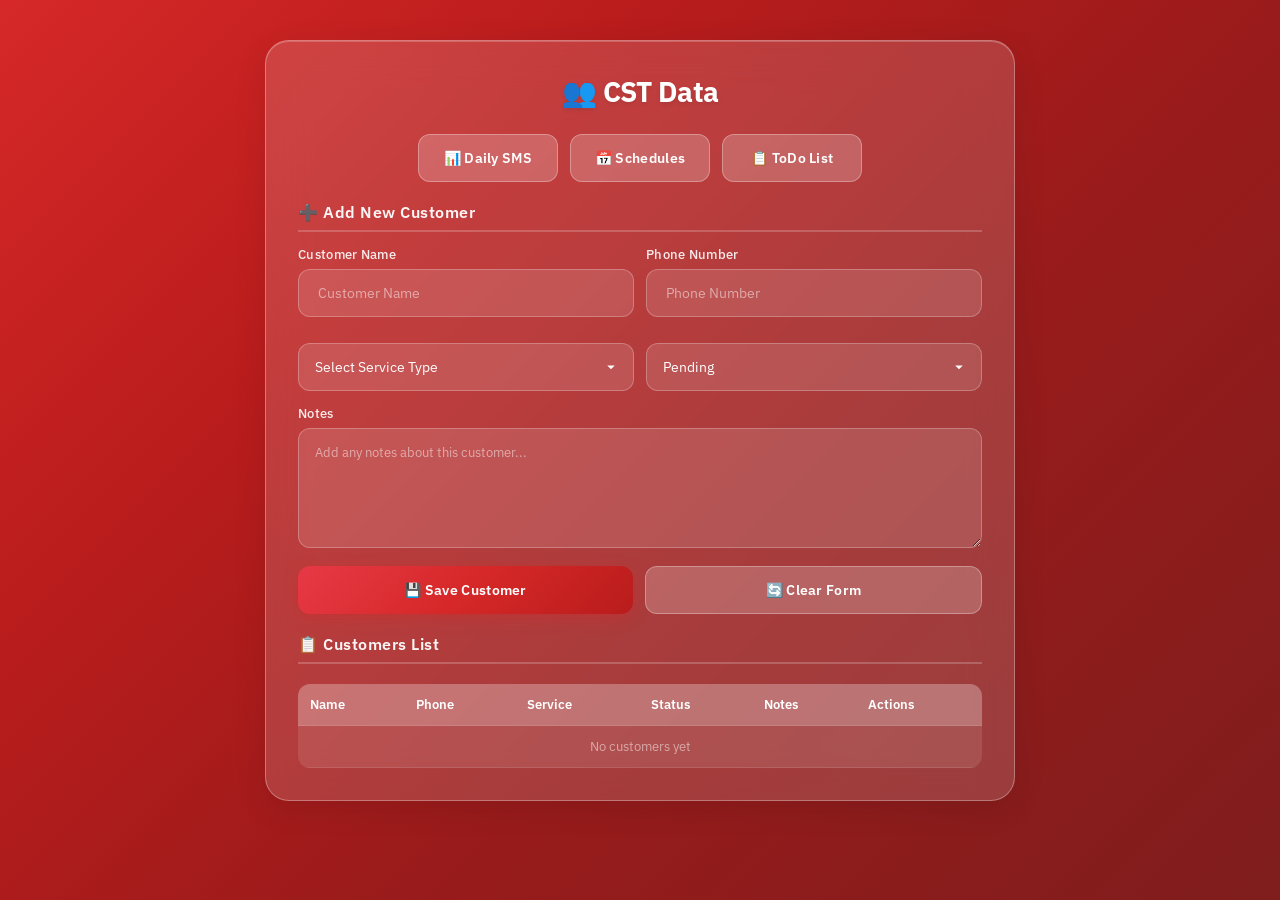
==== cst.html @ 6220a2fd "CST Data added" ====
<!DOCTYPE html>
<html lang="en">
<head>
<meta charset="UTF-8">
<meta name="viewport" content="width=device-width, initial-scale=1.0">
<link rel="icon" href="img/vf_icon.svg" type="image/svg+xml">
<title>CST Data - VF SMS</title>
<link href="https://fonts.googleapis.com/css2?family=IBM+Plex+Sans:wght@300;400;500;600;700&display=swap" rel="stylesheet">
<style>
* {
    margin: 0;
    padding: 0;
    box-sizing: border-box;
}

body {
    font-family: 'IBM Plex Sans', -apple-system, BlinkMacSystemFont, sans-serif;
    min-height: 100vh;
    background: linear-gradient(135deg, #d62828 0%, #b91c1c 30%, #991b1b 60%, #7f1d1d 100%);
    background-attachment: fixed;
    padding: 20px;
    display: flex;
    justify-content: center;
    align-items: flex-start;
}

.container {
    max-width: 750px;
    width: 100%;
    margin: 20px auto;
    background: rgba(255, 255, 255, 0.15);
    backdrop-filter: blur(20px);
    -webkit-backdrop-filter: blur(20px);
    border: 1px solid rgba(255, 255, 255, 0.3);
    border-radius: 24px;
    padding: 32px;
    box-shadow: 
        0 8px 32px rgba(0, 0, 0, 0.1),
        inset 0 1px 0 rgba(255, 255, 255, 0.2);
}

h2 {
    color: white;
    font-size: 28px;
    font-weight: 700;
    margin-bottom: 24px;
    text-align: center;
    text-shadow: 0 2px 4px rgba(0, 0, 0, 0.1);
    letter-spacing: -0.5px;
}

h3 {
    color: rgba(255, 255, 255, 0.95);
    font-size: 16px;
    font-weight: 600;
    margin: 20px 0 14px 0;
    padding-bottom: 8px;
    border-bottom: 2px solid rgba(255, 255, 255, 0.2);
    letter-spacing: 0.5px;
}

label {
    display: block;
    color: rgba(255, 255, 255, 0.9);
    font-size: 13px;
    font-weight: 500;
    margin-bottom: 6px;
    letter-spacing: 0.3px;
}

input, select, textarea {
    width: 100%;
    padding: 14px 16px;
    margin-bottom: 14px;
    border: 1px solid rgba(255, 255, 255, 0.25);
    border-radius: 12px;
    font-size: 14px;
    font-family: inherit;
    background: rgba(255, 255, 255, 0.12);
    color: white;
    transition: all 0.3s ease;
    outline: none;
}

input::placeholder, textarea::placeholder {
    color: rgba(255, 255, 255, 0.5);
}

input:focus, select:focus, textarea:focus {
    background: rgba(255, 255, 255, 0.2);
    border-color: rgba(255, 255, 255, 0.5);
    box-shadow: 0 0 0 3px rgba(255, 255, 255, 0.15);
}

select {
    cursor: pointer;
    appearance: none;
    background-image: url("data:image/svg+xml,%3Csvg xmlns='http://www.w3.org/2000/svg' width='12' height='12' fill='white' viewBox='0 0 16 16'%3E%3Cpath d='M8 11L3 6h10l-5 5z'/%3E%3C/svg%3E");
    background-repeat: no-repeat;
    background-position: right 16px center;
    padding-right: 40px;
}

select option {
    background: #667eea;
    color: white;
}

textarea {
    height: 120px;
    resize: vertical;
    font-size: 13px;
    line-height: 1.6;
}

.button-group {
    display: flex;
    gap: 12px;
    margin-bottom: 16px;
    flex-wrap: wrap;
}

button {
    flex: 1;
    min-width: 140px;
    padding: 14px 24px;
    border: none;
    border-radius: 12px;
    font-size: 14px;
    font-weight: 600;
    font-family: inherit;
    cursor: pointer;
    transition: all 0.3s ease;
    letter-spacing: 0.3px;
}

.btn-primary {
    background: linear-gradient(135deg, #e63946 0%, #d62828 50%, #b91c1c 100%);
    color: white;
    box-shadow: 0 4px 15px rgba(214, 40, 40, 0.4);
}

.btn-primary:hover {
    transform: translateY(-2px);
    box-shadow: 0 6px 20px rgba(214, 40, 40, 0.5);
}

.btn-secondary {
    background: rgba(255, 255, 255, 0.2);
    color: white;
    border: 1px solid rgba(255, 255, 255, 0.3);
}

.btn-secondary:hover {
    background: rgba(255, 255, 255, 0.3);
    transform: translateY(-2px);
}

.btn-whatsapp {
    background: linear-gradient(135deg, #25D366 0%, #128C7E 100%);
    color: white;
    box-shadow: 0 4px 15px rgba(37, 211, 102, 0.4);
}

.btn-whatsapp:hover {
    transform: translateY(-2px);
    box-shadow: 0 6px 20px rgba(37, 211, 102, 0.5);
}

.btn-call {
    background: linear-gradient(135deg, #2196F3 0%, #1976D2 100%);
    color: white;
    box-shadow: 0 4px 15px rgba(33, 150, 243, 0.4);
}

.btn-call:hover {
    transform: translateY(-2px);
    box-shadow: 0 6px 20px rgba(33, 150, 243, 0.5);
}

.input-grid {
    display: grid;
    grid-template-columns: repeat(2, 1fr);
    gap: 12px;
}

.input-full {
    grid-column: 1 / -1;
}

/* Customer List Styles */
.table-wrapper {
    overflow-x: auto;
    -webkit-overflow-scrolling: touch;
    margin-top: 20px;
}

/* Scroll hint - hidden on desktop, shown on mobile */
.scroll-hint {
    display: none;
    text-align: center;
    color: rgba(255, 255, 255, 0.5);
    font-size: 11px;
    padding: 8px;
}

.customer-table {
    width: 100%;
    min-width: 600px;
    border-collapse: collapse;
    background: rgba(255, 255, 255, 0.1);
    border-radius: 12px;
    overflow: hidden;
}

.customer-table th,
.customer-table td {
    padding: 12px;
    text-align: left;
    color: white;
    font-size: 13px;
}

.customer-table th {
    background: rgba(255, 255, 255, 0.2);
    font-weight: 600;
}

.customer-table tr {
    border-bottom: 1px solid rgba(255, 255, 255, 0.1);
}

.customer-table tr:hover {
    background: rgba(255, 255, 255, 0.1);
}

.status-badge {
    padding: 4px 10px;
    border-radius: 20px;
    font-size: 12px;
    font-weight: 500;
}

.status-pending {
    background: rgba(251, 191, 36, 0.3);
    color: #fbbf24;
}

.status-completed {
    background: rgba(74, 222, 128, 0.3);
    color: #4ade80;
}

.status-cancelled {
    background: rgba(248, 113, 113, 0.3);
    color: #f87171;
}

.action-btns {
    display: flex;
    gap: 8px;
}

.action-btns button {
    padding: 6px 12px;
    min-width: auto;
    font-size: 12px;
}

.delete-btn {
    background: rgba(248, 113, 113, 0.3);
    color: #f87171;
    border: 1px solid rgba(248, 113, 113, 0.5);
}

.delete-btn:hover {
    background: rgba(248, 113, 113, 0.5);
}

.edit-btn {
    background: rgba(251, 191, 36, 0.3);
    color: #fbbf24;
    border: 1px solid rgba(251, 191, 36, 0.5);
}

.edit-btn:hover {
    background: rgba(251, 191, 36, 0.5);
}

/* Responsive */
@media (max-width: 600px) {
    body {
        padding: 12px;
    }

    .container {
        padding: 20px;
        margin: 10px auto;
        border-radius: 20px;
    }

    h2 {
        font-size: 22px;
        margin-bottom: 20px;
    }

    input, select, textarea {
        padding: 12px 14px;
        font-size: 14px;
        border-radius: 10px;
    }

    .input-grid {
        grid-template-columns: 1fr;
    }

    .button-group {
        flex-direction: column;
    }

    button {
        width: 100%;
    }

    .customer-table {
        font-size: 11px;
    }

    .customer-table th,
    .customer-table td {
        padding: 8px;
    }

    .action-btns {
        flex-direction: column;
    }

    .scroll-hint {
        display: block;
    }
}

/* Animation */
@keyframes fadeIn {
    from { opacity: 0; transform: translateY(10px); }
    to { opacity: 1; transform: translateY(0); }
}

.container {
    animation: fadeIn 0.5s ease-out;
}

/* Scrollbar */
::-webkit-scrollbar {
    width: 8px;
}

::-webkit-scrollbar-track {
    background: rgba(255, 255, 255, 0.1);
    border-radius: 4px;
}

::-webkit-scrollbar-thumb {
    background: rgba(255, 255, 255, 0.3);
    border-radius: 4px;
}

::-webkit-scrollbar-thumb:hover {
    background: rgba(255, 255, 255, 0.4);
}

.nav-links {
    display: flex;
    gap: 12px;
    justify-content: center;
    margin-bottom: 20px;
    flex-wrap: wrap;
}

.nav-links a button {
    flex: none;
}
</style>
</head>
<body>

<div class="container">
    <h2>👥 CST Data</h2>
    
    <div class="nav-links">
        <a href="index.html">
            <button class="btn-secondary">📊 Daily SMS</button>
        </a>
        <a href="schedule.html">
            <button class="btn-secondary">📅 Schedules</button>
        </a>
        <a href="todo.html">
            <button class="btn-secondary">📋 ToDo List</button>
        </a>
    </div>

    <h3>➕ Add New Customer</h3>
    <div class="input-grid">
        <div class="input-wrapper">
            <label class="floating-label">Customer Name</label>
            <input type="text" id="customerName" placeholder=" Customer Name"> 
        </div>
        <div class="input-wrapper">
            <label class="floating-label">Phone Number</label>
            <input type="tel" id="customerPhone" placeholder=" Phone Number">
        </div>
        <div class="input-wrapper">
            <select id="serviceType">
                <option value="">Select Service Type</option>
                <option value="Postpaid">Postpaid</option>
                <option value="Prepaid">Prepaid</option>
                <option value="@Home">@Home</option>
                <option value="ADSL">ADSL</option>
                <option value="Enterprise">Enterprise</option>
                <option value="Device">Device</option>
                <option value="Sim Swap">Sim Swap</option>
                <option value="MNP">MNP</option>
                <option value="Other">Other</option>
            </select>
        </div>
        <div class="input-wrapper">
            <select id="orderStatus">
                <option value="Pending">Pending</option>
                <option value="Completed">Completed</option>
                <option value="Cancelled">Cancelled</option>
                <option value="In Progress">In Progress</option>
            </select>
        </div>
    </div>

    <label>Notes</label>
    <textarea id="customerNotes" placeholder="Add any notes about this customer..."></textarea>

    <div class="button-group">
        <button class="btn-primary" onclick="saveCustomer()">💾 Save Customer</button>
        <button class="btn-secondary" onclick="clearForm()">🔄 Clear Form</button>
    </div>

    <h3>📋 Customers List</h3>
    <div class="table-wrapper">
        <div class="scroll-hint">← Scroll →</div>
        <div id="customerList">
            <table class="customer-table">
            <thead>
                <tr>
                    <th>Name</th>
                    <th>Phone</th>
                    <th>Service</th>
                    <th>Status</th>
                    <th>Notes</th>
                    <th>Actions</th>
                </tr>
            </thead>
            <tbody id="customerTableBody">
            </tbody>
        </table>
    </div>
    </div>
</div>

<script>
// ===== Load Customers from LocalStorage =====
let customers = JSON.parse(localStorage.getItem('cstCustomers')) || [];

function renderCustomers() {
    const tbody = document.getElementById('customerTableBody');
    tbody.innerHTML = '';

    if (customers.length === 0) {
        tbody.innerHTML = '<tr><td colspan="6" style="text-align:center;color:rgba(255,255,255,0.5)">No customers yet</td></tr>';
        return;
    }

    customers.forEach((customer, index) => {
        let statusClass = '';
        if (customer.status === 'Completed') statusClass = 'status-completed';
        else if (customer.status === 'Cancelled') statusClass = 'status-cancelled';
        else statusClass = 'status-pending';

        const row = `
            <tr>
                <td>${customer.name}</td>
                <td>${customer.phone}</td>
                <td>${customer.service}</td>
                <td><span class="status-badge ${statusClass}">${customer.status}</span></td>
                <td>${customer.notes || '-'}</td>
                <td class="action-btns">
                    <button class="btn-whatsapp" onclick="sendWhatsApp('${customer.phone}')">💬</button>
                    <button class="btn-call" onclick="makeCall('${customer.phone}')">📞</button>
                    <button class="edit-btn" onclick="editCustomer(${index})">✏️</button>
                    <button class="delete-btn" onclick="deleteCustomer(${index})">🗑️</button>
                </td>
            </tr>
        `;
        tbody.innerHTML += row;
    });
}

function saveCustomer() {
    const name = document.getElementById('customerName').value;
    const phone = document.getElementById('customerPhone').value;
    const service = document.getElementById('serviceType').value;
    const status = document.getElementById('orderStatus').value;
    const notes = document.getElementById('customerNotes').value;

    if (!name || !phone) {
        alert('Please enter customer name and phone number');
        return;
    }

    const customer = {
        name: name,
        phone: phone,
        service: service || 'Other',
        status: status,
        notes: notes,
        date: new Date().toISOString()
    };

    customers.push(customer);
    localStorage.setItem('cstCustomers', JSON.stringify(customers));
    renderCustomers();
    clearForm();
}

function deleteCustomer(index) {
    if (confirm('Are you sure you want to delete this customer?')) {
        customers.splice(index, 1);
        localStorage.setItem('cstCustomers', JSON.stringify(customers));
        renderCustomers();
    }
}

function editCustomer(index) {
    const customer = customers[index];
    document.getElementById('customerName').value = customer.name;
    document.getElementById('customerPhone').value = customer.phone;
    document.getElementById('serviceType').value = customer.service;
    document.getElementById('orderStatus').value = customer.status;
    document.getElementById('customerNotes').value = customer.notes;
    
    // Store the index for update
    document.getElementById('customerName').dataset.editIndex = index;
    
    // Change button text to indicate update mode
    const saveBtn = document.querySelector('.btn-primary');
    saveBtn.innerHTML = '💾 Update Customer';
    saveBtn.onclick = function() { updateCustomer(index); };
    
    // Scroll to form
    window.scrollTo({ top: 0, behavior: 'smooth' });
}

function updateCustomer(index) {
    const name = document.getElementById('customerName').value;
    const phone = document.getElementById('customerPhone').value;
    const service = document.getElementById('serviceType').value;
    const status = document.getElementById('orderStatus').value;
    const notes = document.getElementById('customerNotes').value;

    if (!name || !phone) {
        alert('Please enter customer name and phone number');
        return;
    }

    customers[index] = {
        name: name,
        phone: phone,
        service: service || 'Other',
        status: status,
        notes: notes,
        date: customers[index].date // Keep original date
    };

    localStorage.setItem('cstCustomers', JSON.stringify(customers));
    renderCustomers();
    clearForm();
    
    // Reset button
    const saveBtn = document.querySelector('.btn-primary');
    saveBtn.innerHTML = '💾 Save Customer';
    saveBtn.onclick = function() { saveCustomer(); };
}

function clearForm() {
    document.getElementById('customerName').value = '';
    document.getElementById('customerPhone').value = '';
    document.getElementById('serviceType').value = '';
    document.getElementById('orderStatus').value = 'Pending';
    document.getElementById('customerNotes').value = '';
    
    // Reset button
    const saveBtn = document.querySelector('.btn-primary');
    saveBtn.innerHTML = '💾 Save Customer';
    saveBtn.onclick = function() { saveCustomer(); };
}

function sendWhatsApp(phone) {
    // Remove any non-digit characters from phone
    const cleanPhone = phone.replace(/\D/g, '');
    // Check if it already has country code
    const formattedPhone = cleanPhone.startsWith('20') ? cleanPhone : '20' + cleanPhone;
    window.open(`https://wa.me/${formattedPhone}`, '_blank');
}

function makeCall(phone) {
    window.open(`tel:${phone}`, '_blank');
}

// Floating Labels
const inputs = document.querySelectorAll('input');
inputs.forEach(input => {
    input.addEventListener('input', function() {
        if (this.value) {
            this.classList.add('has-value');
        } else {
            this.classList.remove('has-value');
        }
    });
});

// Initial render
renderCustomers();
</script>

</body>
</html>
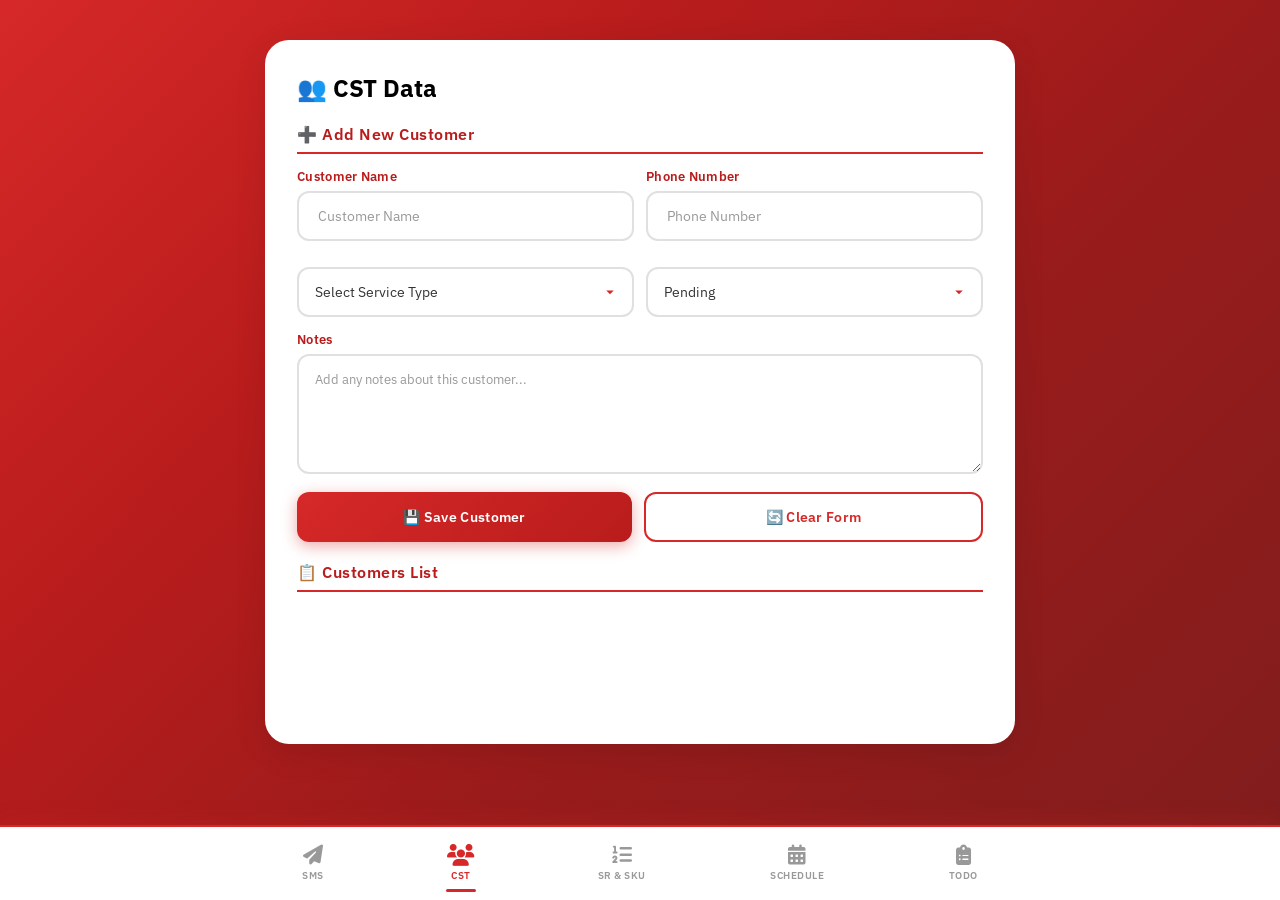
==== commit f8df7e62: "V 3" ====
--- a/cst.html
+++ b/cst.html
@@ -4,400 +4,17 @@
 <meta charset="UTF-8">
 <meta name="viewport" content="width=device-width, initial-scale=1.0">
 <link rel="icon" href="img/vf_icon.svg" type="image/svg+xml">
+<link rel="apple-touch-icon" href="img/vf_icon.svg">
+<meta name="apple-mobile-web-app-capable" content="yes">
+<meta name="apple-mobile-web-app-status-bar-style" content="black-translucent">
 <title>CST Data - VF SMS</title>
-<link href="https://fonts.googleapis.com/css2?family=IBM+Plex+Sans:wght@300;400;500;600;700&display=swap" rel="stylesheet">
-<style>
-* {
-    margin: 0;
-    padding: 0;
-    box-sizing: border-box;
-}
-
-body {
-    font-family: 'IBM Plex Sans', -apple-system, BlinkMacSystemFont, sans-serif;
-    min-height: 100vh;
-    background: linear-gradient(135deg, #d62828 0%, #b91c1c 30%, #991b1b 60%, #7f1d1d 100%);
-    background-attachment: fixed;
-    padding: 20px;
-    display: flex;
-    justify-content: center;
-    align-items: flex-start;
-}
-
-.container {
-    max-width: 750px;
-    width: 100%;
-    margin: 20px auto;
-    background: rgba(255, 255, 255, 0.15);
-    backdrop-filter: blur(20px);
-    -webkit-backdrop-filter: blur(20px);
-    border: 1px solid rgba(255, 255, 255, 0.3);
-    border-radius: 24px;
-    padding: 32px;
-    box-shadow: 
-        0 8px 32px rgba(0, 0, 0, 0.1),
-        inset 0 1px 0 rgba(255, 255, 255, 0.2);
-}
-
-h2 {
-    color: white;
-    font-size: 28px;
-    font-weight: 700;
-    margin-bottom: 24px;
-    text-align: center;
-    text-shadow: 0 2px 4px rgba(0, 0, 0, 0.1);
-    letter-spacing: -0.5px;
-}
-
-h3 {
-    color: rgba(255, 255, 255, 0.95);
-    font-size: 16px;
-    font-weight: 600;
-    margin: 20px 0 14px 0;
-    padding-bottom: 8px;
-    border-bottom: 2px solid rgba(255, 255, 255, 0.2);
-    letter-spacing: 0.5px;
-}
-
-label {
-    display: block;
-    color: rgba(255, 255, 255, 0.9);
-    font-size: 13px;
-    font-weight: 500;
-    margin-bottom: 6px;
-    letter-spacing: 0.3px;
-}
-
-input, select, textarea {
-    width: 100%;
-    padding: 14px 16px;
-    margin-bottom: 14px;
-    border: 1px solid rgba(255, 255, 255, 0.25);
-    border-radius: 12px;
-    font-size: 14px;
-    font-family: inherit;
-    background: rgba(255, 255, 255, 0.12);
-    color: white;
-    transition: all 0.3s ease;
-    outline: none;
-}
-
-input::placeholder, textarea::placeholder {
-    color: rgba(255, 255, 255, 0.5);
-}
-
-input:focus, select:focus, textarea:focus {
-    background: rgba(255, 255, 255, 0.2);
-    border-color: rgba(255, 255, 255, 0.5);
-    box-shadow: 0 0 0 3px rgba(255, 255, 255, 0.15);
-}
-
-select {
-    cursor: pointer;
-    appearance: none;
-    background-image: url("data:image/svg+xml,%3Csvg xmlns='http://www.w3.org/2000/svg' width='12' height='12' fill='white' viewBox='0 0 16 16'%3E%3Cpath d='M8 11L3 6h10l-5 5z'/%3E%3C/svg%3E");
-    background-repeat: no-repeat;
-    background-position: right 16px center;
-    padding-right: 40px;
-}
-
-select option {
-    background: #667eea;
-    color: white;
-}
-
-textarea {
-    height: 120px;
-    resize: vertical;
-    font-size: 13px;
-    line-height: 1.6;
-}
-
-.button-group {
-    display: flex;
-    gap: 12px;
-    margin-bottom: 16px;
-    flex-wrap: wrap;
-}
-
-button {
-    flex: 1;
-    min-width: 140px;
-    padding: 14px 24px;
-    border: none;
-    border-radius: 12px;
-    font-size: 14px;
-    font-weight: 600;
-    font-family: inherit;
-    cursor: pointer;
-    transition: all 0.3s ease;
-    letter-spacing: 0.3px;
-}
-
-.btn-primary {
-    background: linear-gradient(135deg, #e63946 0%, #d62828 50%, #b91c1c 100%);
-    color: white;
-    box-shadow: 0 4px 15px rgba(214, 40, 40, 0.4);
-}
-
-.btn-primary:hover {
-    transform: translateY(-2px);
-    box-shadow: 0 6px 20px rgba(214, 40, 40, 0.5);
-}
-
-.btn-secondary {
-    background: rgba(255, 255, 255, 0.2);
-    color: white;
-    border: 1px solid rgba(255, 255, 255, 0.3);
-}
-
-.btn-secondary:hover {
-    background: rgba(255, 255, 255, 0.3);
-    transform: translateY(-2px);
-}
-
-.btn-whatsapp {
-    background: linear-gradient(135deg, #25D366 0%, #128C7E 100%);
-    color: white;
-    box-shadow: 0 4px 15px rgba(37, 211, 102, 0.4);
-}
-
-.btn-whatsapp:hover {
-    transform: translateY(-2px);
-    box-shadow: 0 6px 20px rgba(37, 211, 102, 0.5);
-}
-
-.btn-call {
-    background: linear-gradient(135deg, #2196F3 0%, #1976D2 100%);
-    color: white;
-    box-shadow: 0 4px 15px rgba(33, 150, 243, 0.4);
-}
-
-.btn-call:hover {
-    transform: translateY(-2px);
-    box-shadow: 0 6px 20px rgba(33, 150, 243, 0.5);
-}
-
-.input-grid {
-    display: grid;
-    grid-template-columns: repeat(2, 1fr);
-    gap: 12px;
-}
-
-.input-full {
-    grid-column: 1 / -1;
-}
-
-/* Customer List Styles */
-.table-wrapper {
-    overflow-x: auto;
-    -webkit-overflow-scrolling: touch;
-    margin-top: 20px;
-}
-
-/* Scroll hint - hidden on desktop, shown on mobile */
-.scroll-hint {
-    display: none;
-    text-align: center;
-    color: rgba(255, 255, 255, 0.5);
-    font-size: 11px;
-    padding: 8px;
-}
-
-.customer-table {
-    width: 100%;
-    min-width: 600px;
-    border-collapse: collapse;
-    background: rgba(255, 255, 255, 0.1);
-    border-radius: 12px;
-    overflow: hidden;
-}
-
-.customer-table th,
-.customer-table td {
-    padding: 12px;
-    text-align: left;
-    color: white;
-    font-size: 13px;
-}
-
-.customer-table th {
-    background: rgba(255, 255, 255, 0.2);
-    font-weight: 600;
-}
-
-.customer-table tr {
-    border-bottom: 1px solid rgba(255, 255, 255, 0.1);
-}
-
-.customer-table tr:hover {
-    background: rgba(255, 255, 255, 0.1);
-}
-
-.status-badge {
-    padding: 4px 10px;
-    border-radius: 20px;
-    font-size: 12px;
-    font-weight: 500;
-}
-
-.status-pending {
-    background: rgba(251, 191, 36, 0.3);
-    color: #fbbf24;
-}
-
-.status-completed {
-    background: rgba(74, 222, 128, 0.3);
-    color: #4ade80;
-}
-
-.status-cancelled {
-    background: rgba(248, 113, 113, 0.3);
-    color: #f87171;
-}
-
-.action-btns {
-    display: flex;
-    gap: 8px;
-}
-
-.action-btns button {
-    padding: 6px 12px;
-    min-width: auto;
-    font-size: 12px;
-}
-
-.delete-btn {
-    background: rgba(248, 113, 113, 0.3);
-    color: #f87171;
-    border: 1px solid rgba(248, 113, 113, 0.5);
-}
-
-.delete-btn:hover {
-    background: rgba(248, 113, 113, 0.5);
-}
-
-.edit-btn {
-    background: rgba(251, 191, 36, 0.3);
-    color: #fbbf24;
-    border: 1px solid rgba(251, 191, 36, 0.5);
-}
-
-.edit-btn:hover {
-    background: rgba(251, 191, 36, 0.5);
-}
-
-/* Responsive */
-@media (max-width: 600px) {
-    body {
-        padding: 12px;
-    }
-
-    .container {
-        padding: 20px;
-        margin: 10px auto;
-        border-radius: 20px;
-    }
-
-    h2 {
-        font-size: 22px;
-        margin-bottom: 20px;
-    }
-
-    input, select, textarea {
-        padding: 12px 14px;
-        font-size: 14px;
-        border-radius: 10px;
-    }
-
-    .input-grid {
-        grid-template-columns: 1fr;
-    }
-
-    .button-group {
-        flex-direction: column;
-    }
-
-    button {
-        width: 100%;
-    }
-
-    .customer-table {
-        font-size: 11px;
-    }
-
-    .customer-table th,
-    .customer-table td {
-        padding: 8px;
-    }
-
-    .action-btns {
-        flex-direction: column;
-    }
-
-    .scroll-hint {
-        display: block;
-    }
-}
-
-/* Animation */
-@keyframes fadeIn {
-    from { opacity: 0; transform: translateY(10px); }
-    to { opacity: 1; transform: translateY(0); }
-}
-
-.container {
-    animation: fadeIn 0.5s ease-out;
-}
-
-/* Scrollbar */
-::-webkit-scrollbar {
-    width: 8px;
-}
-
-::-webkit-scrollbar-track {
-    background: rgba(255, 255, 255, 0.1);
-    border-radius: 4px;
-}
-
-::-webkit-scrollbar-thumb {
-    background: rgba(255, 255, 255, 0.3);
-    border-radius: 4px;
-}
-
-::-webkit-scrollbar-thumb:hover {
-    background: rgba(255, 255, 255, 0.4);
-}
-
-.nav-links {
-    display: flex;
-    gap: 12px;
-    justify-content: center;
-    margin-bottom: 20px;
-    flex-wrap: wrap;
-}
-
-.nav-links a button {
-    flex: none;
-}
-</style>
+<link rel="stylesheet" href="styles.css">
+<link rel="stylesheet" href="https://cdnjs.cloudflare.com/ajax/libs/font-awesome/6.4.0/css/all.min.css">
 </head>
 <body>
 
 <div class="container">
     <h2>👥 CST Data</h2>
-    
-    <div class="nav-links">
-        <a href="index.html">
-            <button class="btn-secondary">📊 Daily SMS</button>
-        </a>
-        <a href="schedule.html">
-            <button class="btn-secondary">📅 Schedules</button>
-        </a>
-        <a href="todo.html">
-            <button class="btn-secondary">📋 ToDo List</button>
-        </a>
-    </div>
 
     <h3>➕ Add New Customer</h3>
     <div class="input-grid">
@@ -442,24 +59,16 @@
     </div>
 
     <h3>📋 Customers List</h3>
-    <div class="table-wrapper">
-        <div class="scroll-hint">← Scroll →</div>
-        <div id="customerList">
-            <table class="customer-table">
-            <thead>
-                <tr>
-                    <th>Name</th>
-                    <th>Phone</th>
-                    <th>Service</th>
-                    <th>Status</th>
-                    <th>Notes</th>
-                    <th>Actions</th>
-                </tr>
-            </thead>
-            <tbody id="customerTableBody">
-            </tbody>
-        </table>
-    </div>
+    <div class="cards-grid" id="customerCards">
+    </div>
+</div>
+
+<!-- Customer Detail Modal -->
+<div class="modal" id="customerModal">
+    <div class="modal-content">
+        <span class="modal-close" onclick="closeModal()">&times;</span>
+        <div class="modal-body" id="modalBody">
+        </div>
     </div>
 </div>
 
@@ -468,11 +77,11 @@
 let customers = JSON.parse(localStorage.getItem('cstCustomers')) || [];
 
 function renderCustomers() {
-    const tbody = document.getElementById('customerTableBody');
-    tbody.innerHTML = '';
+    const container = document.getElementById('customerCards');
+    container.innerHTML = '';
 
     if (customers.length === 0) {
-        tbody.innerHTML = '<tr><td colspan="6" style="text-align:center;color:rgba(255,255,255,0.5)">No customers yet</td></tr>';
+        container.innerHTML = '<div style="text-align:center;color:rgba(255,255,255,0.5);grid-column:1/-1;padding:40px">No customers yet</div>';
         return;
     }
 
@@ -482,24 +91,88 @@
         else if (customer.status === 'Cancelled') statusClass = 'status-cancelled';
         else statusClass = 'status-pending';
 
-        const row = `
-            <tr>
-                <td>${customer.name}</td>
-                <td>${customer.phone}</td>
-                <td>${customer.service}</td>
-                <td><span class="status-badge ${statusClass}">${customer.status}</span></td>
-                <td>${customer.notes || '-'}</td>
-                <td class="action-btns">
-                    <button class="btn-whatsapp" onclick="sendWhatsApp('${customer.phone}')">💬</button>
-                    <button class="btn-call" onclick="makeCall('${customer.phone}')">📞</button>
-                    <button class="edit-btn" onclick="editCustomer(${index})">✏️</button>
-                    <button class="delete-btn" onclick="deleteCustomer(${index})">🗑️</button>
-                </td>
-            </tr>
+        const cardDate = customer.date ? new Date(customer.date).toLocaleDateString() : '-';
+
+        const card = `
+            <div class="customer-card" onclick="showCustomerDetail(${index})">
+                <div class="card-header">
+                    <div>
+                        <h4 class="card-name">${customer.name}</h4>
+                        <p class="card-phone">${customer.phone}</p>
+                    </div>
+                    <span class="status-badge ${statusClass}">${customer.status}</span>
+                </div>
+                <span class="card-service">${customer.service}</span>
+                <div class="card-footer">
+                    <span class="card-date">${cardDate}</span>
+                    <div class="action-btns" onclick="event.stopPropagation()">
+                        <button class="btn-whatsapp" onclick="sendWhatsApp('${customer.phone}')">💬</button>
+                        <button class="btn-call" onclick="makeCall('${customer.phone}')">📞</button>
+                        <button class="edit-btn" onclick="editCustomer(${index})">✏️</button>
+                        <button class="delete-btn" onclick="deleteCustomer(${index})">🗑️</button>
+                    </div>
+                </div>
+            </div>
         `;
-        tbody.innerHTML += row;
+        container.innerHTML += card;
     });
 }
+
+function showCustomerDetail(index) {
+    const customer = customers[index];
+    let statusClass = '';
+    if (customer.status === 'Completed') statusClass = 'status-completed';
+    else if (customer.status === 'Cancelled') statusClass = 'status-cancelled';
+    else statusClass = 'status-pending';
+
+    const cardDate = customer.date ? new Date(customer.date).toLocaleDateString() : '-';
+    const cardTime = customer.date ? new Date(customer.date).toLocaleTimeString() : '-';
+
+    document.getElementById('modalBody').innerHTML = `
+        <div class="modal-header">
+            <div>
+                <h3 class="modal-title">${customer.name}</h3>
+                <p class="modal-subtitle">${customer.phone}</p>
+            </div>
+            <span class="status-badge ${statusClass}">${customer.status}</span>
+        </div>
+        <div class="detail-row">
+            <span class="detail-label">Service Type</span>
+            <span class="detail-value">${customer.service}</span>
+        </div>
+        <div class="detail-row">
+            <span class="detail-label">Date Added</span>
+            <span class="detail-value">${cardDate}</span>
+        </div>
+        <div class="detail-row">
+            <span class="detail-label">Time</span>
+            <span class="detail-value">${cardTime}</span>
+        </div>
+        <div class="detail-notes">
+            <div class="detail-notes-label">Notes</div>
+            <div class="detail-notes-text">${customer.notes || 'No notes'}</div>
+        </div>
+        <div class="modal-actions">
+            <button class="btn-whatsapp" onclick="sendWhatsApp('${customer.phone}');closeModal()">💬 WhatsApp</button>
+            <button class="btn-call" onclick="makeCall('${customer.phone}');closeModal()">📞 Call</button>
+        </div>
+        <div class="modal-actions">
+            <button class="edit-btn" onclick="editCustomer(${index});closeModal()">✏️ Edit</button>
+            <button class="delete-btn" onclick="deleteCustomer(${index});closeModal()">🗑️ Delete</button>
+        </div>
+    `;
+    document.getElementById('customerModal').classList.add('active');
+}
+
+function closeModal() {
+    document.getElementById('customerModal').classList.remove('active');
+}
+
+document.getElementById('customerModal').addEventListener('click', function(e) {
+    if (e.target === this) {
+        closeModal();
+    }
+});
 
 function saveCustomer() {
     const name = document.getElementById('customerName').value;
@@ -628,5 +301,31 @@
 renderCustomers();
 </script>
 
+<!-- Navbar -->
+<nav class="navbar">
+    <div class="nav-items">
+        <a href="index.html" class="nav-item">
+            <i class="nav-icon fa-solid fa-paper-plane"></i>
+            <span class="nav-label">SMS</span>
+        </a>
+        <a href="cst.html" class="nav-item active">
+            <i class="nav-icon fa-solid fa-users"></i>
+            <span class="nav-label">CST</span>
+        </a>
+        <a href="sr-sku.html" class="nav-item">
+            <i class="nav-icon fa-solid fa-list-ol"></i>
+            <span class="nav-label">SR & SKU</span>
+        </a>
+        <a href="schedule.html" class="nav-item">
+            <i class="nav-icon fa-solid fa-calendar-days"></i>
+            <span class="nav-label">Schedule</span>
+        </a>
+        <a href="todo.html" class="nav-item">
+            <i class="nav-icon fa-solid fa-clipboard-list"></i>
+            <span class="nav-label">ToDo</span>
+        </a>
+    </div>
+</nav>
+
 </body>
 </html>
--- a/styles.css
+++ b/styles.css
@@ -0,0 +1,892 @@
+/* VF SMS - Common Styles */
+@import url('https://fonts.googleapis.com/css2?family=IBM+Plex+Sans:wght@300;400;500;600;700&display=swap');
+
+* {
+    margin: 0;
+    padding: 0;
+    box-sizing: border-box;
+}
+
+:root {
+    --vf-red: #d62828;
+    --vf-red-dark: #b91c1c;
+    --vf-red-darker: #991b1b;
+    --white: #ffffff;
+    --white-light: rgba(255, 255, 255, 0.9);
+    --white-medium: rgba(255, 255, 255, 0.7);
+    --white-dim: rgba(255, 255, 255, 0.5);
+    --white-subtle: rgba(255, 255, 255, 0.15);
+    --white-border: #e0e0e0;
+    --white-border-light: #cccccc;
+}
+
+body {
+    font-family: 'IBM Plex Sans', -apple-system, BlinkMacSystemFont, sans-serif;
+    min-height: 100vh;
+    background: linear-gradient(135deg, var(--vf-red) 0%, var(--vf-red-dark) 30%, var(--vf-red-darker) 60%, #7f1d1d 100%);
+    background-attachment: fixed;
+    padding: 20px;
+    padding-bottom: 100px;
+    display: flex;
+    justify-content: center;
+    align-items: flex-start;
+}
+
+.container {
+    max-width: 750px;
+    width: 100%;
+    margin: 20px auto;
+    background: #ffffff;
+    border-radius: 24px;
+    padding: 32px;
+    box-shadow: 0 8px 32px rgba(0, 0, 0, 0.1);
+}
+    backdrop-filter: blur(20px);
+    -webkit-backdrop-filter: blur(20px);
+    border: 1px solid var(--white-border-light);
+    border-radius: 24px;
+    padding: 32px;
+    box-shadow: 0 8px 32px rgba(0, 0, 0, 0.1);
+}
+
+h2 {
+    color: var(--vf-red);
+    font-size: 28px;
+    font-weight: 700;
+    margin-bottom: 24px;
+    text-align: center;
+    letter-spacing: -0.5px;
+}
+
+h3 {
+    color: var(--vf-red-dark);
+    font-size: 16px;
+    font-weight: 600;
+    margin: 20px 0 14px 0;
+    padding-bottom: 8px;
+    border-bottom: 2px solid var(--vf-red);
+    letter-spacing: 0.5px;
+}
+
+label {
+    display: block;
+    color: var(--vf-red-dark);
+    font-size: 13px;
+    font-weight: 600;
+    margin-bottom: 6px;
+    letter-spacing: 0.3px;
+}
+
+input, select, textarea {
+    width: 100%;
+    padding: 14px 16px;
+    margin-bottom: 14px;
+    border: 2px solid var(--white-border);
+    border-radius: 12px;
+    font-size: 14px;
+    font-family: inherit;
+    background: var(--white);
+    color: #333333;
+    transition: all 0.3s ease;
+    outline: none;
+}
+
+input::placeholder, textarea::placeholder {
+    color: #999999;
+}
+
+input:focus, select:focus, textarea:focus {
+    background: var(--white);
+    border-color: var(--vf-red);
+    box-shadow: 0 0 0 3px rgba(214, 40, 40, 0.15);
+}
+
+select {
+    cursor: pointer;
+    appearance: none;
+    background-image: url("data:image/svg+xml,%3Csvg xmlns='http://www.w3.org/2000/svg' width='12' height='12' fill='%23d62828' viewBox='0 0 16 16'%3E%3Cpath d='M8 11L3 6h10l-5 5z'/%3E%3C/svg%3E");
+    background-repeat: no-repeat;
+    background-position: right 16px center;
+    padding-right: 40px;
+}
+
+select option {
+    background: var(--white);
+    color: var(--vf-red-dark);
+}
+
+textarea {
+    height: 120px;
+    resize: vertical;
+    font-size: 13px;
+    line-height: 1.6;
+}
+
+button {
+    flex: 1;
+    min-width: 140px;
+    padding: 14px 24px;
+    border: none;
+    border-radius: 12px;
+    font-size: 14px;
+    font-weight: 600;
+    font-family: inherit;
+    cursor: pointer;
+    transition: all 0.3s ease;
+    letter-spacing: 0.3px;
+}
+
+.btn-primary {
+    background: linear-gradient(135deg, var(--vf-red) 0%, var(--vf-red-dark) 100%);
+    color: white;
+    box-shadow: 0 4px 15px rgba(214, 40, 40, 0.4);
+}
+
+.btn-primary:hover {
+    transform: translateY(-2px);
+    box-shadow: 0 6px 20px rgba(214, 40, 40, 0.5);
+}
+
+.btn-secondary {
+    background: var(--white);
+    color: var(--vf-red);
+    border: 2px solid var(--vf-red);
+}
+
+.btn-secondary:hover {
+    background: var(--white);
+    transform: translateY(-2px);
+    box-shadow: 0 4px 15px rgba(214, 40, 40, 0.2);
+}
+
+.btn-whatsapp {
+    background: linear-gradient(135deg, #25D366 0%, #128C7E 100%);
+    color: white;
+    box-shadow: 0 4px 15px rgba(37, 211, 102, 0.4);
+}
+
+.btn-whatsapp:hover {
+    transform: translateY(-2px);
+    box-shadow: 0 6px 20px rgba(37, 211, 102, 0.5);
+}
+
+.btn-call {
+    background: linear-gradient(135deg, #2196F3 0%, #1976D2 100%);
+    color: white;
+    box-shadow: 0 4px 15px rgba(33, 150, 243, 0.4);
+}
+
+.btn-call:hover {
+    transform: translateY(-2px);
+    box-shadow: 0 6px 20px rgba(33, 150, 243, 0.5);
+}
+
+.button-group {
+    display: flex;
+    gap: 12px;
+    margin-bottom: 16px;
+    flex-wrap: wrap;
+}
+
+.input-grid {
+    display: grid;
+    grid-template-columns: repeat(2, 1fr);
+    gap: 12px;
+}
+
+.input-full {
+    grid-column: 1 / -1;
+}
+
+.status-badge {
+    padding: 4px 10px;
+    border-radius: 20px;
+    font-size: 12px;
+    font-weight: 500;
+}
+
+.status-pending {
+    background: rgba(251, 191, 36, 0.2);
+    color: #b45309;
+}
+
+.status-completed {
+    background: rgba(74, 222, 128, 0.2);
+    color: #15803d;
+}
+
+.status-cancelled {
+    background: rgba(248, 113, 113, 0.2);
+    color: #dc2626;
+}
+
+.action-btns {
+    display: flex;
+    gap: 8px;
+}
+
+.action-btns button {
+    padding: 8px 12px;
+    min-width: auto;
+    font-size: 12px;
+    border-radius: 8px;
+}
+
+.delete-btn {
+    background: rgba(248, 113, 113, 0.15);
+    color: #dc2626;
+    border: 1px solid rgba(248, 113, 113, 0.3);
+}
+
+.delete-btn:hover {
+    background: rgba(248, 113, 113, 0.3);
+}
+
+.edit-btn {
+    background: rgba(251, 191, 36, 0.15);
+    color: #b45309;
+    border: 1px solid rgba(251, 191, 36, 0.3);
+}
+
+.edit-btn:hover {
+    background: rgba(251, 191, 36, 0.3);
+}
+
+/* Cards */
+.cards-grid {
+    display: grid;
+    grid-template-columns: repeat(auto-fill, minmax(280px, 1fr));
+    gap: 16px;
+    margin-top: 20px;
+}
+
+.customer-card {
+    background: var(--white);
+    border: 2px solid var(--white-border);
+    border-radius: 16px;
+    padding: 20px;
+    cursor: pointer;
+    transition: all 0.3s ease;
+    box-shadow: 0 2px 8px rgba(0, 0, 0, 0.05);
+}
+
+.customer-card:hover {
+    background: var(--white);
+    border-color: var(--vf-red);
+    transform: translateY(-4px);
+    box-shadow: 0 8px 25px rgba(214, 40, 40, 0.15);
+}
+
+.card-header {
+    display: flex;
+    justify-content: space-between;
+    align-items: flex-start;
+    margin-bottom: 12px;
+}
+
+.card-name {
+    font-size: 16px;
+    font-weight: 600;
+    color: var(--vf-red-dark);
+    margin: 0;
+}
+
+.card-phone {
+    font-size: 13px;
+    color: #666;
+    margin-top: 4px;
+}
+
+.card-service {
+    display: inline-block;
+    padding: 4px 12px;
+    background: rgba(214, 40, 40, 0.1);
+    border-radius: 20px;
+    font-size: 12px;
+    color: var(--vf-red);
+    margin-top: 8px;
+}
+
+.card-footer {
+    display: flex;
+    justify-content: space-between;
+    align-items: center;
+    margin-top: 16px;
+    padding-top: 12px;
+    border-top: 1px solid var(--white-border);
+}
+
+.card-date {
+    font-size: 11px;
+    color: #999;
+}
+
+/* SR Cards */
+.sr-cards-grid {
+    display: grid;
+    grid-template-columns: repeat(auto-fill, minmax(300px, 1fr));
+    gap: 16px;
+    margin-top: 16px;
+}
+
+.sr-card {
+    background: var(--white);
+    border: 2px solid var(--white-border);
+    border-radius: 12px;
+    padding: 16px;
+    transition: all 0.3s ease;
+    box-shadow: 0 2px 8px rgba(0, 0, 0, 0.05);
+}
+
+.sr-card:hover {
+    border-color: var(--vf-red);
+    transform: translateY(-2px);
+    box-shadow: 0 8px 25px rgba(214, 40, 40, 0.15);
+}
+
+.sr-field {
+    margin-bottom: 8px;
+}
+
+.sr-label {
+    font-size: 11px;
+    color: #999;
+    text-transform: uppercase;
+    letter-spacing: 0.5px;
+    display: block;
+    margin-bottom: 2px;
+}
+
+.sr-value {
+    font-size: 13px;
+    color: var(--vf-red-dark);
+    word-break: break-word;
+}
+
+/* Reason Group */
+.reason-group {
+    margin-bottom: 24px;
+    background: var(--white);
+    border-radius: 16px;
+    padding: 20px;
+    border: 2px solid var(--white-border);
+    box-shadow: 0 2px 8px rgba(0, 0, 0, 0.05);
+}
+
+.reason-header {
+    display: flex;
+    justify-content: space-between;
+    align-items: center;
+    margin-bottom: 16px;
+    padding-bottom: 12px;
+    border-bottom: 1px solid var(--white-border);
+}
+
+.reason-title {
+    font-size: 16px;
+    font-weight: 600;
+    color: var(--vf-red);
+}
+
+.reason-count {
+    background: linear-gradient(135deg, var(--vf-red), var(--vf-red-dark));
+    color: white;
+    font-size: 13px;
+    font-weight: 700;
+    padding: 4px 12px;
+    border-radius: 20px;
+}
+
+/* SKU Grid */
+.sku-grid {
+    display: grid;
+    grid-template-columns: repeat(auto-fill, minmax(280px, 1fr));
+    gap: 16px;
+}
+
+.sku-card {
+    background: var(--white);
+    border-radius: 12px;
+    padding: 16px;
+    border: 2px solid var(--white-border);
+    transition: all 0.3s ease;
+    box-shadow: 0 2px 8px rgba(0, 0, 0, 0.05);
+}
+
+.sku-card:hover {
+    border-color: var(--vf-red);
+    transform: translateY(-2px);
+    box-shadow: 0 8px 25px rgba(214, 40, 40, 0.15);
+}
+
+.sku-code {
+    font-size: 16px;
+    font-weight: 700;
+    color: var(--vf-red);
+    margin-bottom: 8px;
+}
+
+.sku-details {
+    font-size: 13px;
+    color: #666;
+    line-height: 1.5;
+}
+
+/* Modal */
+.modal {
+    display: none;
+    position: fixed;
+    top: 0;
+    left: 0;
+    width: 100%;
+    height: 100%;
+    background: rgba(0, 0, 0, 0.5);
+    z-index: 1000;
+    justify-content: center;
+    align-items: center;
+    padding: 20px;
+}
+
+.modal.active {
+    display: flex;
+}
+
+.modal-content {
+    background: var(--white);
+    border-radius: 20px;
+    padding: 30px;
+    max-width: 500px;
+    width: 100%;
+    max-height: 80vh;
+    overflow-y: auto;
+    position: relative;
+    border: 2px solid var(--white-border);
+    box-shadow: 0 20px 60px rgba(0, 0, 0, 0.3);
+}
+
+.modal-close {
+    position: absolute;
+    top: 15px;
+    right: 20px;
+    font-size: 28px;
+    color: #999;
+    cursor: pointer;
+    transition: color 0.3s;
+}
+
+.modal-close:hover {
+    color: var(--vf-red);
+}
+
+.modal-header {
+    display: flex;
+    justify-content: space-between;
+    align-items: flex-start;
+    margin-bottom: 24px;
+    padding-bottom: 16px;
+    border-bottom: 2px solid var(--vf-red);
+}
+
+.modal-title {
+    font-size: 22px;
+    font-weight: 700;
+    color: var(--vf-red);
+    margin: 0;
+}
+
+.modal-subtitle {
+    font-size: 14px;
+    color: #666;
+    margin-top: 4px;
+}
+
+.modal-body {
+    color: var(--vf-red-dark);
+}
+
+.detail-row {
+    display: flex;
+    justify-content: space-between;
+    padding: 12px 0;
+    border-bottom: 1px solid var(--white-border);
+}
+
+.detail-label {
+    font-size: 13px;
+    color: #666;
+}
+
+.detail-value {
+    font-size: 14px;
+    font-weight: 500;
+    color: var(--vf-red-dark);
+    text-align: right;
+}
+
+.detail-notes {
+    margin-top: 16px;
+    padding: 16px;
+    background: rgba(214, 40, 40, 0.05);
+    border-radius: 12px;
+}
+
+.detail-notes-label {
+    font-size: 12px;
+    color: #666;
+    margin-bottom: 8px;
+}
+
+.detail-notes-text {
+    font-size: 14px;
+    color: var(--vf-red-dark);
+    line-height: 1.6;
+}
+
+.modal-actions {
+    display: flex;
+    gap: 12px;
+    margin-top: 24px;
+}
+
+.modal-actions button {
+    flex: 1;
+}
+
+/* Controls */
+.controls {
+    display: flex;
+    gap: 16px;
+    justify-content: center;
+    margin-bottom: 24px;
+    flex-wrap: wrap;
+}
+
+.search-box {
+    position: relative;
+    flex: 1;
+    max-width: 400px;
+    min-width: 250px;
+}
+
+.search-box input {
+    width: 100%;
+    padding: 14px 20px;
+    padding-left: 48px;
+    border-radius: 12px;
+    border: 2px solid var(--white-border);
+    background: var(--white);
+    color: var(--vf-red-dark);
+    font-size: 14px;
+    font-family: inherit;
+    transition: all 0.3s ease;
+}
+
+.search-box input::placeholder {
+    color: var(--white-dim);
+}
+
+.search-box input:focus {
+    outline: none;
+    border-color: var(--vf-red);
+    box-shadow: 0 0 0 3px rgba(214, 40, 40, 0.15);
+}
+
+.search-box::before {
+    content: "\f002";
+    font-family: "Font Awesome 6 Free";
+    font-weight: 900;
+    position: absolute;
+    left: 16px;
+    top: 50%;
+    transform: translateY(-50%);
+    font-size: 14px;
+    color: var(--vf-red);
+}
+
+.filter-select {
+    min-width: 200px;
+    padding: 14px 20px;
+    border-radius: 12px;
+    border: 2px solid var(--white-border);
+    background: var(--white);
+    color: var(--vf-red-dark);
+    font-size: 14px;
+    font-family: inherit;
+    cursor: pointer;
+    appearance: none;
+    background-image: url("data:image/svg+xml,%3Csvg xmlns='http://www.w3.org/2000/svg' width='12' height='12' fill='%23d62828' viewBox='0 0 16 16'%3E%3Cpath d='M8 11L3 6h10l-5 5z'/%3E%3C/svg%3E");
+    background-repeat: no-repeat;
+    background-position: right 16px center;
+    padding-right: 40px;
+    transition: all 0.3s ease;
+}
+
+.filter-select:focus {
+    outline: none;
+    border-color: var(--vf-red);
+    box-shadow: 0 0 0 3px rgba(214, 40, 40, 0.15);
+}
+
+.filter-select option {
+    background: var(--white);
+    color: var(--vf-red-dark);
+}
+
+/* View Toggle */
+.view-toggle {
+    display: flex;
+    justify-content: center;
+    gap: 0;
+    margin-bottom: 24px;
+    border-radius: 12px;
+    overflow: hidden;
+    border: 2px solid var(--vf-red);
+}
+
+.view-toggle button {
+    flex: 1;
+    padding: 14px 24px;
+    border: none;
+    font-size: 16px;
+    font-weight: 600;
+    cursor: pointer;
+    transition: all 0.3s ease;
+    background: var(--white);
+    color: var(--vf-red);
+}
+
+.view-toggle button.active {
+    background: linear-gradient(135deg, var(--vf-red) 0%, var(--vf-red-dark) 100%);
+    color: white;
+}
+
+.view-toggle button:hover:not(.active) {
+    background: rgba(214, 40, 40, 0.1);
+}
+
+/* No Results */
+.no-results {
+    text-align: center;
+    padding: 60px 20px;
+    color: #666;
+}
+
+.no-results span {
+    font-size: 48px;
+    display: block;
+    margin-bottom: 16px;
+}
+
+/* Loading */
+.loading {
+    text-align: center;
+    padding: 60px 20px;
+}
+
+.loading-spinner {
+    width: 40px;
+    height: 40px;
+    border: 3px solid var(--white-border);
+    border-top-color: var(--vf-red);
+    border-radius: 50%;
+    animation: spin 1s linear infinite;
+    margin: 0 auto 16px;
+}
+
+@keyframes spin {
+    to { transform: rotate(360deg); }
+}
+
+/* Animation */
+@keyframes fadeIn {
+    from { opacity: 0; transform: translateY(10px); }
+    to { opacity: 1; transform: translateY(0); }
+}
+
+.container {
+    animation: fadeIn 0.5s ease-out;
+}
+
+/* Scrollbar */
+::-webkit-scrollbar {
+    width: 8px;
+}
+
+::-webkit-scrollbar-track {
+    background: rgba(255, 255, 255, 0.1);
+    border-radius: 4px;
+}
+
+::-webkit-scrollbar-thumb {
+    background: rgba(255, 255, 255, 0.3);
+    border-radius: 4px;
+}
+
+::-webkit-scrollbar-thumb:hover {
+    background: rgba(255, 255, 255, 0.4);
+}
+
+/* ========== NAVBAR ========== */
+.navbar {
+    position: fixed;
+    bottom: 0;
+    left: 0;
+    right: 0;
+    background: var(--white);
+    border-top: 2px solid var(--vf-red);
+    padding: 10px 0;
+    z-index: 999;
+    box-shadow: 0 -4px 20px rgba(214, 40, 40, 0.2);
+}
+
+.nav-items {
+    display: flex;
+    justify-content: space-around;
+    align-items: center;
+    max-width: 800px;
+    margin: 0 auto;
+}
+
+.nav-item {
+    display: flex;
+    flex-direction: column;
+    align-items: center;
+    text-decoration: none;
+    color: #999;
+    padding: 8px 16px;
+    border-radius: 12px;
+    transition: all 0.3s ease;
+    position: relative;
+}
+
+.nav-item::after {
+    content: '';
+    position: absolute;
+    bottom: -2px;
+    left: 50%;
+    transform: translateX(-50%) scaleX(0);
+    width: 30px;
+    height: 3px;
+    background: var(--vf-red);
+    border-radius: 3px;
+    transition: transform 0.3s ease;
+}
+
+.nav-item:hover {
+    color: var(--vf-red);
+    background: rgba(214, 40, 40, 0.05);
+}
+
+.nav-item:hover::after {
+    transform: translateX(-50%) scaleX(1);
+}
+
+.nav-item.active {
+    color: var(--vf-red);
+}
+
+.nav-item.active::after {
+    transform: translateX(-50%) scaleX(1);
+}
+
+.nav-item.active .nav-icon {
+    transform: scale(1.1);
+}
+
+.nav-icon {
+    font-size: 20px;
+    margin-bottom: 4px;
+    transition: transform 0.3s ease;
+}
+
+.nav-label {
+    font-size: 10px;
+    font-weight: 600;
+    text-transform: uppercase;
+    letter-spacing: 0.5px;
+}
+
+/* Navbar animation on page load */
+@keyframes navSlideUp {
+    from {
+        transform: translateY(100%);
+        opacity: 0;
+    }
+    to {
+        transform: translateY(0);
+        opacity: 1;
+    }
+}
+
+.navbar {
+    animation: navSlideUp 0.5s ease-out forwards;
+}
+
+/* ========== RESPONSIVE ========== */
+@media (max-width: 600px) {
+    body {
+        padding: 12px;
+        padding-bottom: 100px;
+    }
+
+    .container {
+        padding: 20px;
+        margin: 10px auto;
+        border-radius: 20px;
+    }
+
+    h2 {
+        font-size: 22px;
+        margin-bottom: 20px;
+    }
+
+    h3 {
+        font-size: 14px;
+    }
+
+    input, select, textarea {
+        padding: 12px 14px;
+        font-size: 14px;
+        border-radius: 10px;
+    }
+
+    .input-grid {
+        grid-template-columns: 1fr;
+    }
+
+    .button-group {
+        flex-direction: column;
+    }
+
+    button {
+        width: 100%;
+    }
+
+    .cards-grid {
+        grid-template-columns: 1fr;
+    }
+
+    .sr-cards-grid {
+        grid-template-columns: 1fr;
+    }
+
+    .sku-grid {
+        grid-template-columns: 1fr;
+    }
+
+    .reason-group {
+        padding: 12px;
+    }
+
+    .nav-item {
+        padding: 6px 10px;
+    }
+
+    .nav-icon {
+        font-size: 18px;
+    }
+
+    .nav-label {
+        font-size: 9px;
+    }
+}
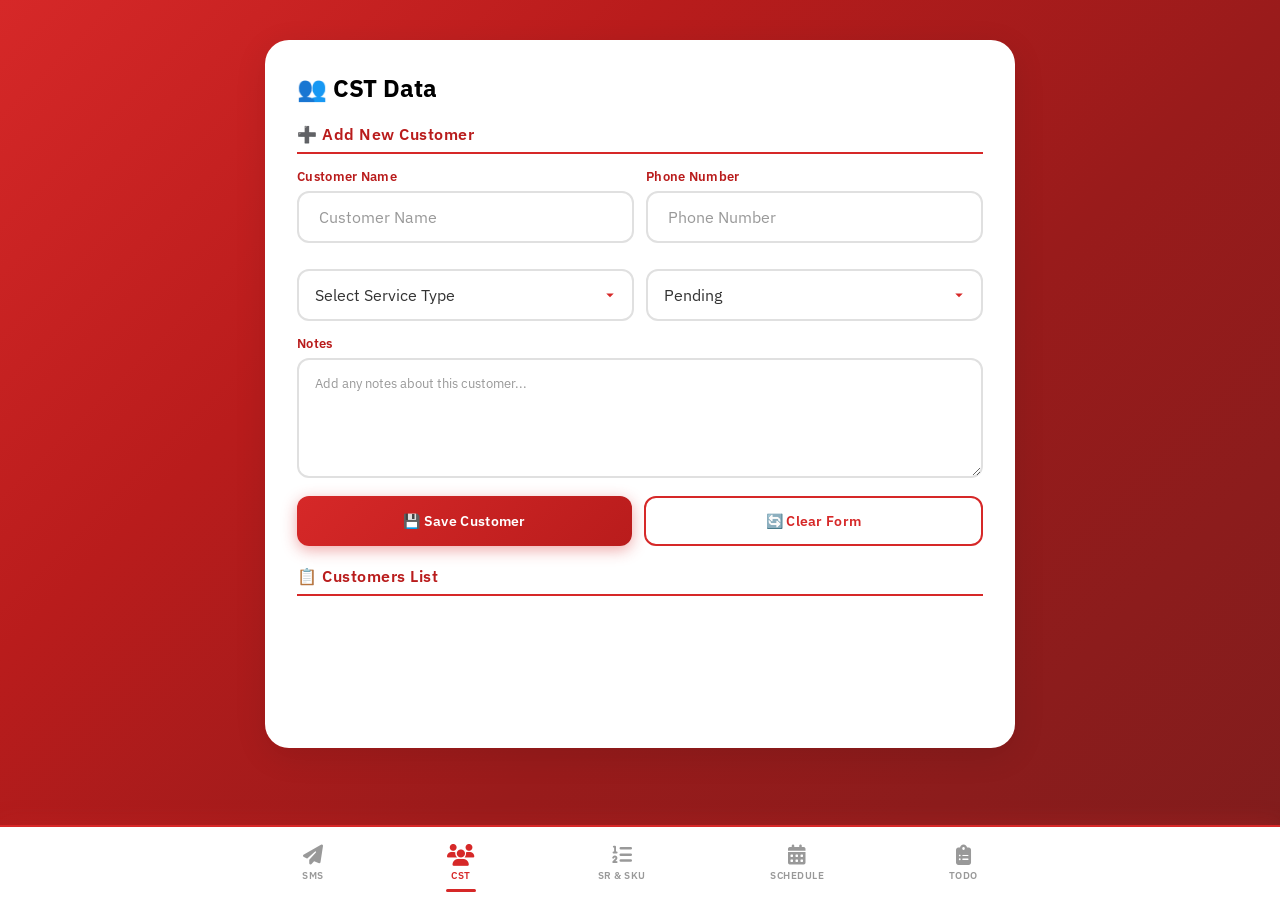
==== commit 8bbbc3e1: "Update SMS report layout, new acquisition fields, At Home 4G/5G calculation and mobile zoom preventi" ====
--- a/cst.html
+++ b/cst.html
@@ -2,7 +2,7 @@
 <html lang="en">
 <head>
 <meta charset="UTF-8">
-<meta name="viewport" content="width=device-width, initial-scale=1.0">
+<meta name="viewport" content="width=device-width, initial-scale=1.0, maximum-scale=1.0, user-scalable=no">
 <link rel="icon" href="img/vf_icon.svg" type="image/svg+xml">
 <link rel="apple-touch-icon" href="img/vf_icon.svg">
 <meta name="apple-mobile-web-app-capable" content="yes">
--- a/styles.css
+++ b/styles.css
@@ -83,12 +83,13 @@
     margin-bottom: 14px;
     border: 2px solid var(--white-border);
     border-radius: 12px;
-    font-size: 14px;
+    font-size: 16px;
     font-family: inherit;
     background: var(--white);
     color: #333333;
     transition: all 0.3s ease;
     outline: none;
+    touch-action: manipulation;
 }
 
 input::placeholder, textarea::placeholder {
@@ -846,7 +847,7 @@
 
     input, select, textarea {
         padding: 12px 14px;
-        font-size: 14px;
+        font-size: 16px !important;
         border-radius: 10px;
     }
 
